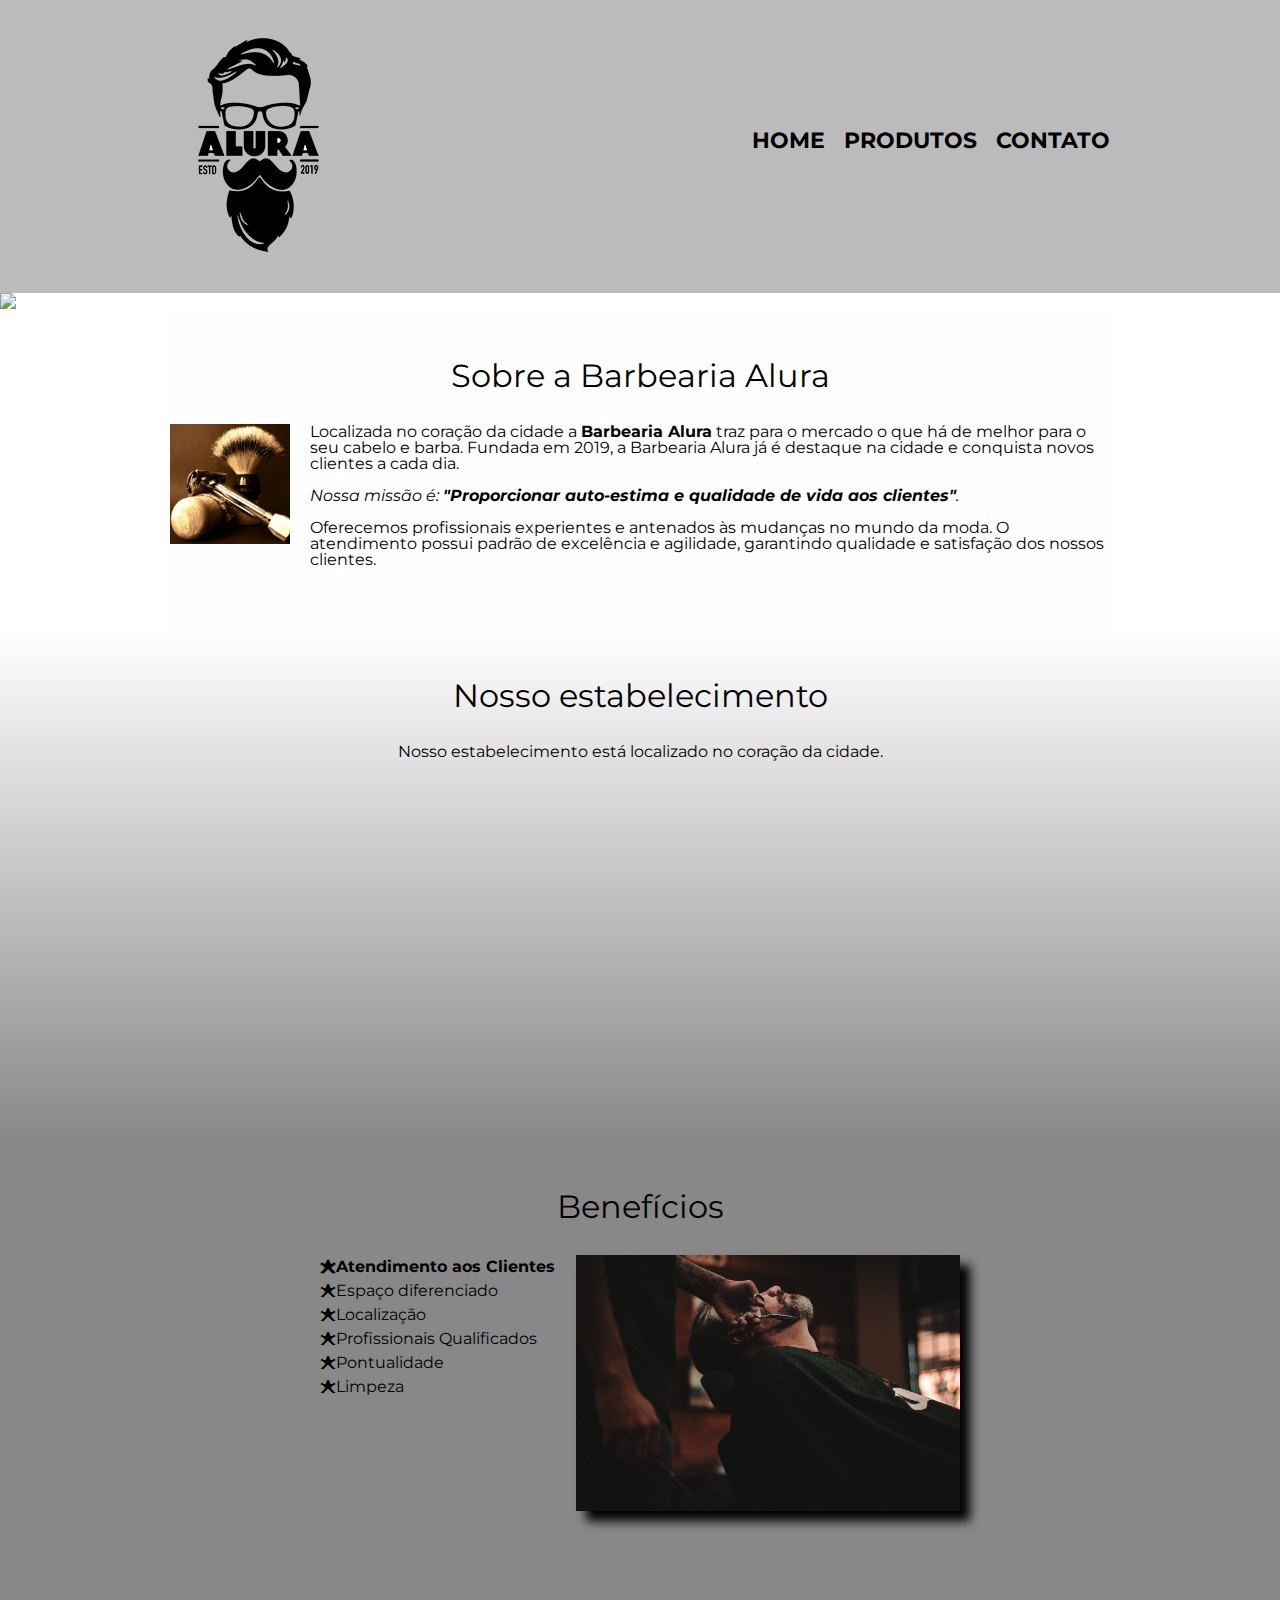
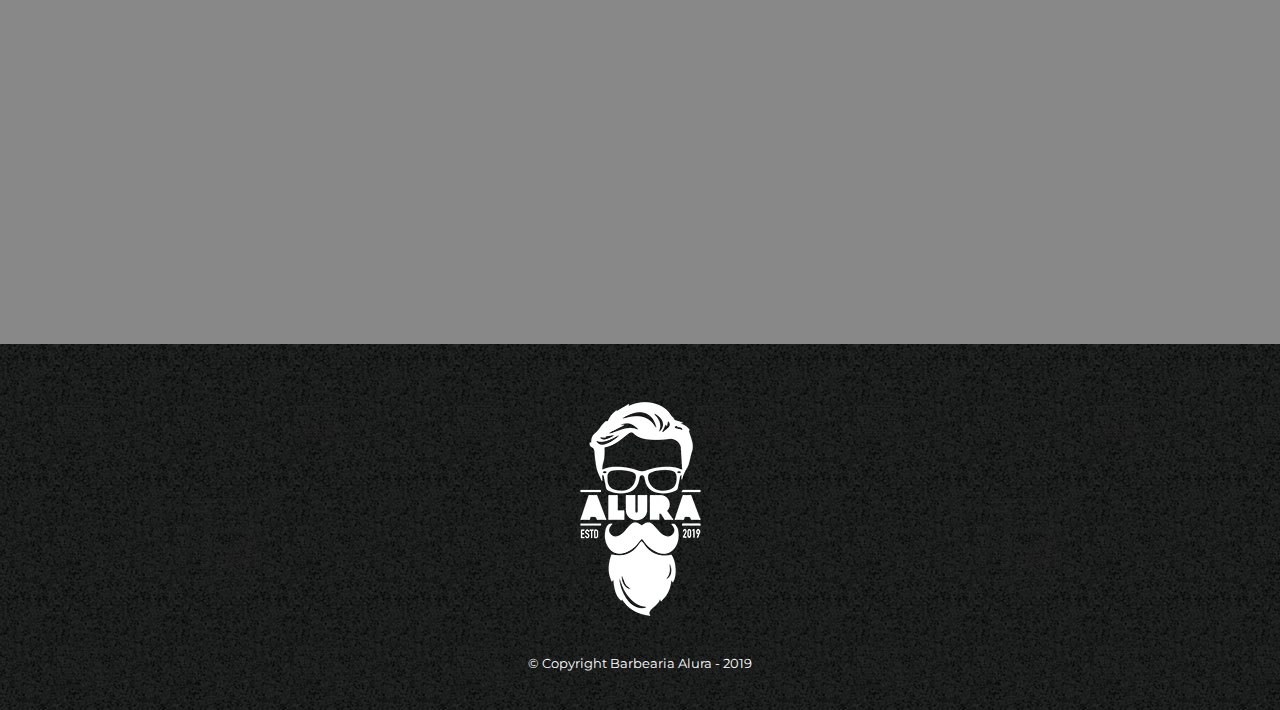
==== index.html @ 99dece3a "Add files via upload" ====
<!DOCTYPE html>
<html lang="pt-br">
	<head>

		<meta charset="UTF-8">
		<meta name="viewport" content="width=device-width">
		<title>Barbearia Alura</title>

		<link rel="stylesheet" href="reset.css">
		<link rel="stylesheet" href="style.css">
		<link href="https://fonts.googleapis.com/css?family=Montserrat&display=swap" rel="stylesheet">
	
	</head>

	<body>

		<header>

			<div class="caixa">
				<h1><img src="logo.png"></h1>

				<nav>

					<ul>
						<li><a href="index.html">Home</a></li>
						<li><a href="produtos.html">Produtos</a></li>
						<li><a href="contato.html">Contato</a></li>
					</ul>

				</nav>

			</div>

		</header>

		<img class="banner" src="novobanner.jpeg">

		<main>

			<section class="principal">

				<h2 class="titulo-principal">Sobre a Barbearia Alura</h2>

				<img class="utensilios" src="utensilios.jpg" alt="Utensilios de um barbeiro.">
		 
				<p>Localizada no coração da cidade a <strong>Barbearia Alura</strong> traz para o mercado o que há de melhor para o seu cabelo e barba. Fundada em 2019, a Barbearia Alura já é destaque na cidade e conquista novos clientes a cada dia.</p>

				<p id="missao"><em>Nossa missão é: <strong>"Proporcionar auto-estima e qualidade de vida aos clientes"</strong>.</em></p>

				<p>Oferecemos profissionais experientes e antenados às mudanças no mundo da moda. O atendimento possui padrão de excelência e agilidade, garantindo qualidade e satisfação dos nossos clientes.</p>
			
			</section>

			<section class="mapa">

				<h3 class="titulo-principal">Nosso estabelecimento</h3>
				<p>Nosso estabelecimento está localizado no coração da cidade.</p>

				<div class="mapa-conteudo">
					<iframe src="https://www.google.com/maps/embed?pb=!1m18!1m12!1m3!1d3656.4483278365396!2d-46.63466568562861!3d-23.588249068469487!2m3!1f0!2f0!3f0!3m2!1i1024!2i768!4f13.1!3m3!1m2!1s0x94ce5a2b2ed7f3a1%3A0xab35da2f5ca62674!2sCaelum!5e0!3m2!1spt-BR!2sbr!4v1568814489656!5m2!1spt-BR!2sbr" width="100%" height="300" frameborder="0" style="border:0;" allowfullscreen=""></iframe>
				</div>

			</section>

			<section class="beneficios">

				<h3 class="titulo-principal">Benefícios</h3>

				<div class="conteudo-beneficios">
					<ul class="lista-beneficios">
						<li class="itens">Atendimento aos Clientes</li>
						<li class="itens">Espaço diferenciado</li>
						<li class="itens">Localização</li>
						<li class="itens">Profissionais Qualificados</li>
						<li class="itens">Pontualidade</li>
						<li class="itens">Limpeza</li>
					</ul><img src="beneficios.jpg" class="imagem-beneficios">
				</div>

				<div class="video">
					<iframe width="100%" height="315" src="https://www.youtube.com/embed/wcVVXUV0YUY" frameborder="0" allow="accelerometer; autoplay; encrypted-media; gyroscope; picture-in-picture" allowfullscreen></iframe>
				</div>

			</section>
		</main>

		<footer>

			<img src="logo-branco.png">
			<p class="copyright">&copy; Copyright Barbearia Alura - 2019</p>
		
		</footer>
	
	</body>

	</html>
---- style.css ----
body {
	font-family: 'Montserrat', sans-serif;
}

header {
	background: #BBBBBB;
	padding: 20px 0;
}

.caixa {
	position: relative;
	width: 940px;
	margin: 0 auto;
}

nav {
	position: absolute;
	top: 110px;
	right: 0;
}

nav li {
	display: inline;
	margin: 0 0 0 15px;
}

nav a {
	text-transform: uppercase;
	color: #000000;
	font-weight: bold;
	font-size: 22px;
	text-decoration: none;
}

nav a:hover {
	color: #C78C19;
	text-decoration: underline;
}

.produtos {
	width: 940px;
	margin: 0 auto;
	padding: 50px 0;
}

.produtos li {
	display: inline-block;
	text-align: center;
	width: 30%;
	vertical-align: top;
	margin: 0 1.5%;
	padding: 30px 20px;
	box-sizing: border-box;
	border: 2px solid #000000;
	border-radius: 10px;
}

.produtos li:hover {
	border-color: #C78C19;
}

.produtos li:active {
	border-color: #088C19;	
}

.produtos li:hover h2 {
	font-size: 34px;
}

.produtos h2 {
	font-size: 30px;
	font-weight: bold;
}

.produto-descricao {
	font-size: 18px;
}

.produto-preco {
	font-size: 22px;
	font-weight: bold;
	margin-top: 10px;
}

footer {
	text-align: center;
	background: url("bg.jpg");
	padding: 40px 0;
}

.copyright {
	color: #FFFFFF;
	font-size: 13px;
	margin: 20px 0 0;
}


form {
	margin: 40px 0;
}

form label, form legend {
	display:block;
	font-size: 20px;
	margin: 0 0 10px;
}

.input-padrao {
	display: block;
	margin: 0 0 20px;
	padding: 10px 25px;
	width: 50%;
}

.checkbox {
	margin: 20px 0;
}

.enviar {
	width:40%;
	padding: 15px 0;
	background: orange;
	color: white;
	font-weight: bold;
	font-size: 18px;
	border: none;
	border-radius: 5px;
	transition: 1s all;
	cursor: pointer;
}

.enviar:hover {
	background: darkorange;
	transform: scale(1.2);
}

table {
	margin: 20px 0 40px;
}

thead {
	background: #555555;
	color: white;
	font-weight: bold;
}

td, th {
	border: 1px solid #000000;
	padding: 8px 15px;
}


/* css da página inicial */
.banner {
	width:100%;
}

.titulo-principal {
	text-align: center;
	font-size: 2em;
	margin: 0 0 1em;
	clear: left;
}

.principal {
	padding: 3em 0;
	background: #FEFEFE;
	width: 940px;
	margin: 0 auto;
}

.principal p {
	margin: 0 0 1em;
}

.principal strong {
	font-weight: bold;
}

.principal em {
	font-style: italic;
}

.utensilios {
	width: 120px;
	float: left;
	margin: 0 20px 20px 0;
}

.mapa {
	padding: 3em 0;
	background: linear-gradient(#FEFEFE, #888888);
}

.mapa-conteudo {
	width: 940px;
	margin: 0 auto;
}

.mapa p {
	margin: 0 0 2em;
	text-align: center;
}

.beneficios {
	padding: 3em 0;
	background: #888888;
}

.conteudo-beneficios {
	width: 640px;
	margin: 0 auto;
}

.lista-beneficios {
	width: 40%;
	display: inline-block;
	vertical-align: top;
}

.itens {
	line-height: 1.5;
}

.itens:first-child {
	font-weight: bold;
}

.itens:before {
	content: "🟊";
}

.imagem-beneficios {
	width: 60%;
	opacity: 1;
	transition: 400ms;
	box-shadow: 10px 10px 10px 0 #000000;
}

.imagem-beneficios:hover {
	opacity: 0.3;
}

.video {
	width: 560px;
	margin: 2em auto;
}

@media screen and (max-width: 480px) {
	.caixa, .principal, .conteudo-beneficios, .mapa-conteudo, .video {
		width: auto;
	}

	h1 {
		text-align: center;
	}

	nav {
		position: static;
	}

	.lista-beneficios, .imagem-beneficios {
		width: 100%;
	}
}
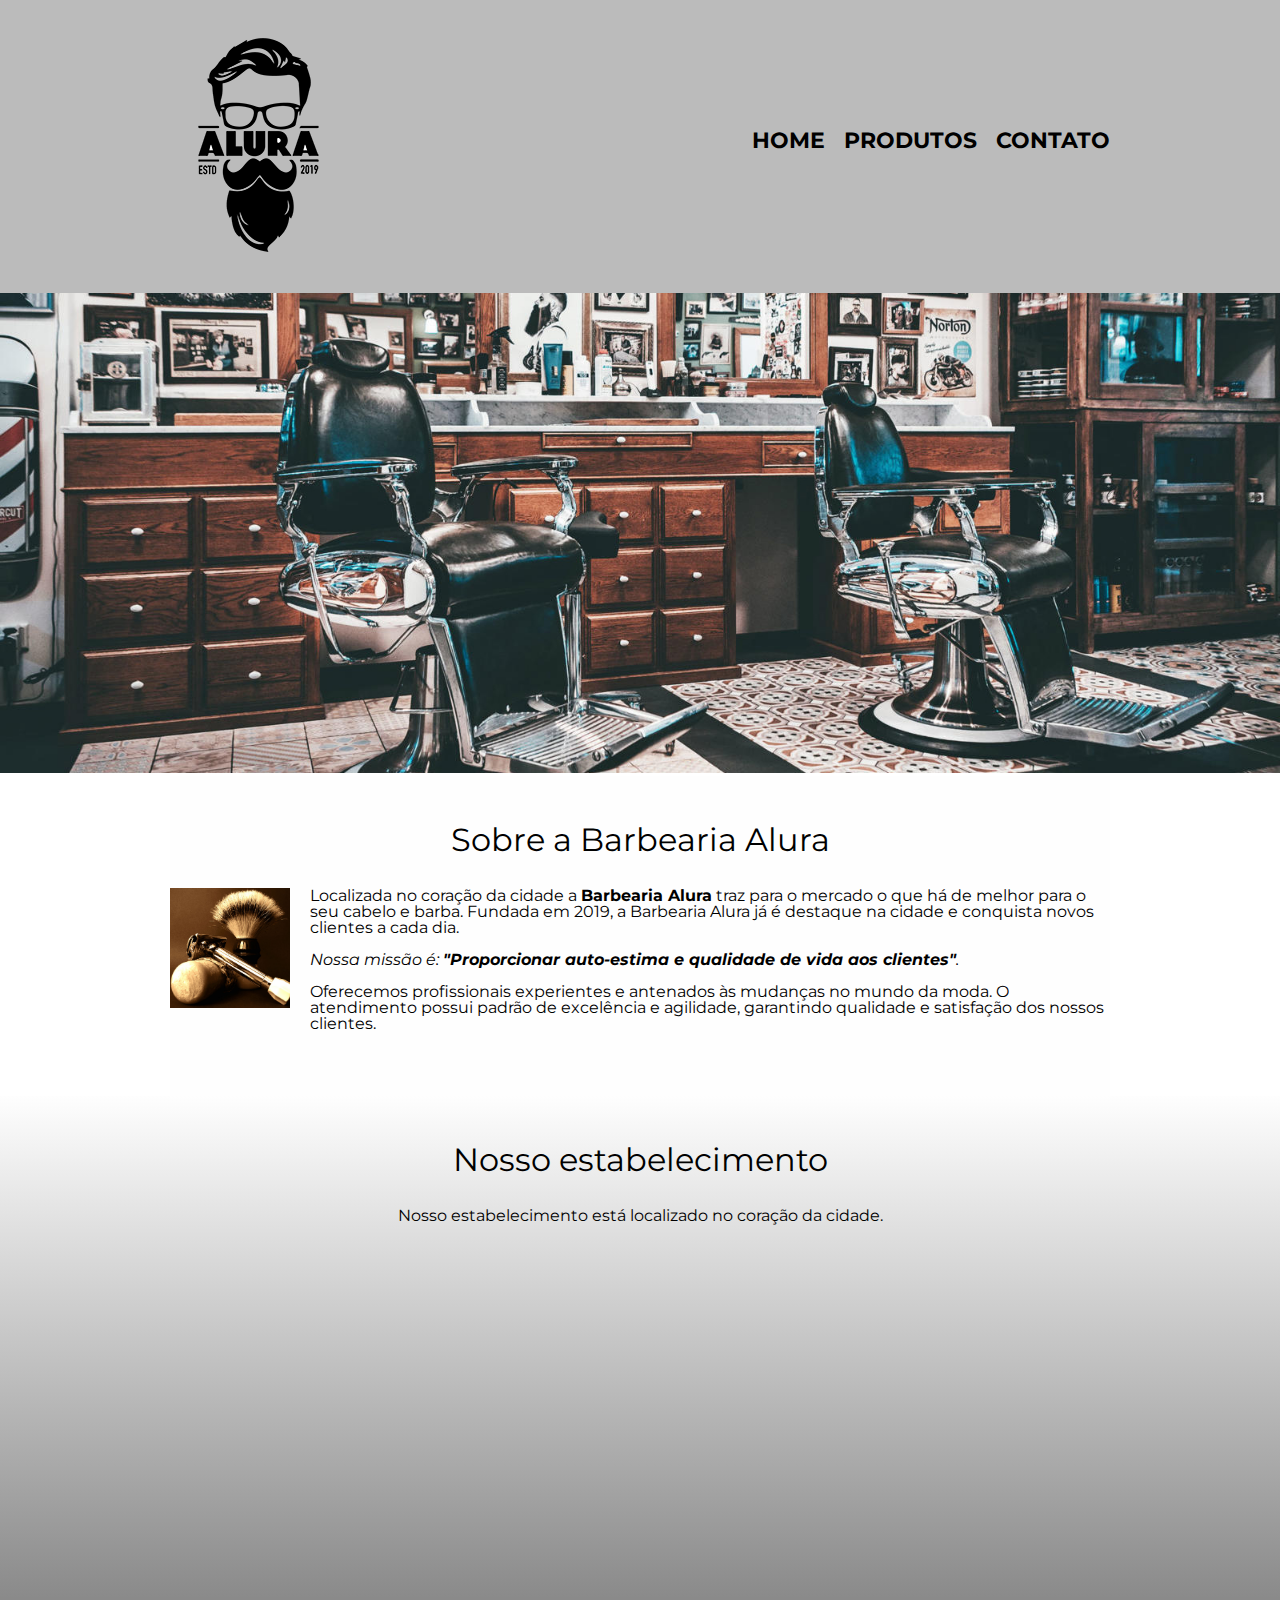
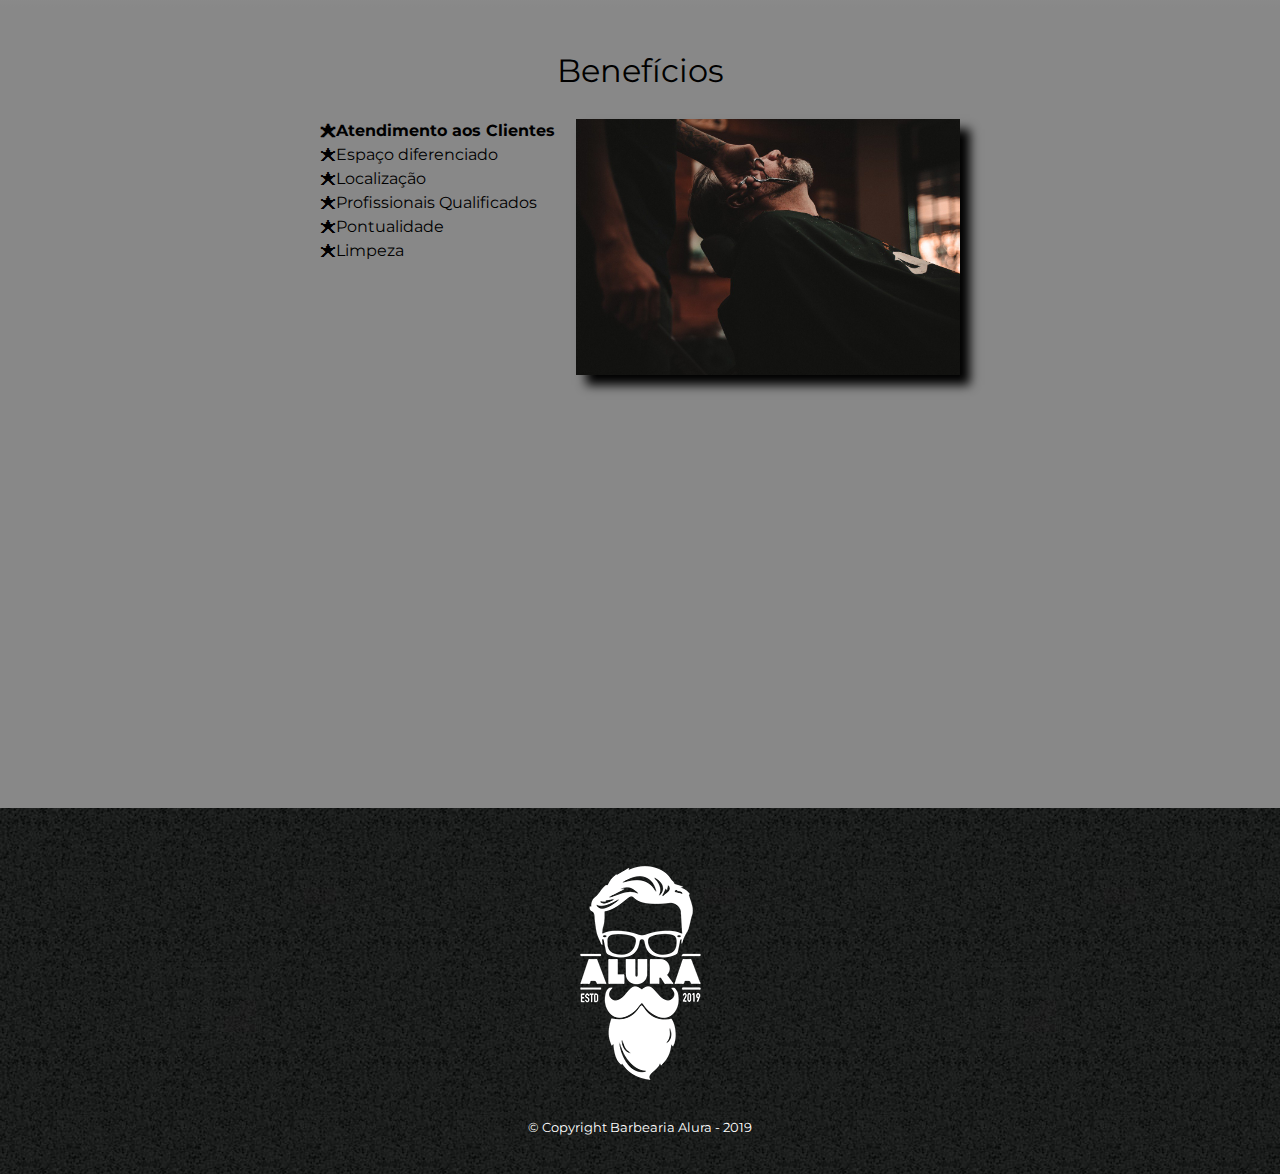
==== commit b8db4103: "Update index.html" ====
--- a/index.html
+++ b/index.html
@@ -33,7 +33,7 @@
 
 		</header>
 
-		<img class="banner" src="novobanner.jpeg">
+		<img class="banner" src="banner.jpg">
 
 		<main>
 
@@ -93,4 +93,4 @@
 	
 	</body>
 
-	</html>+	</html>
